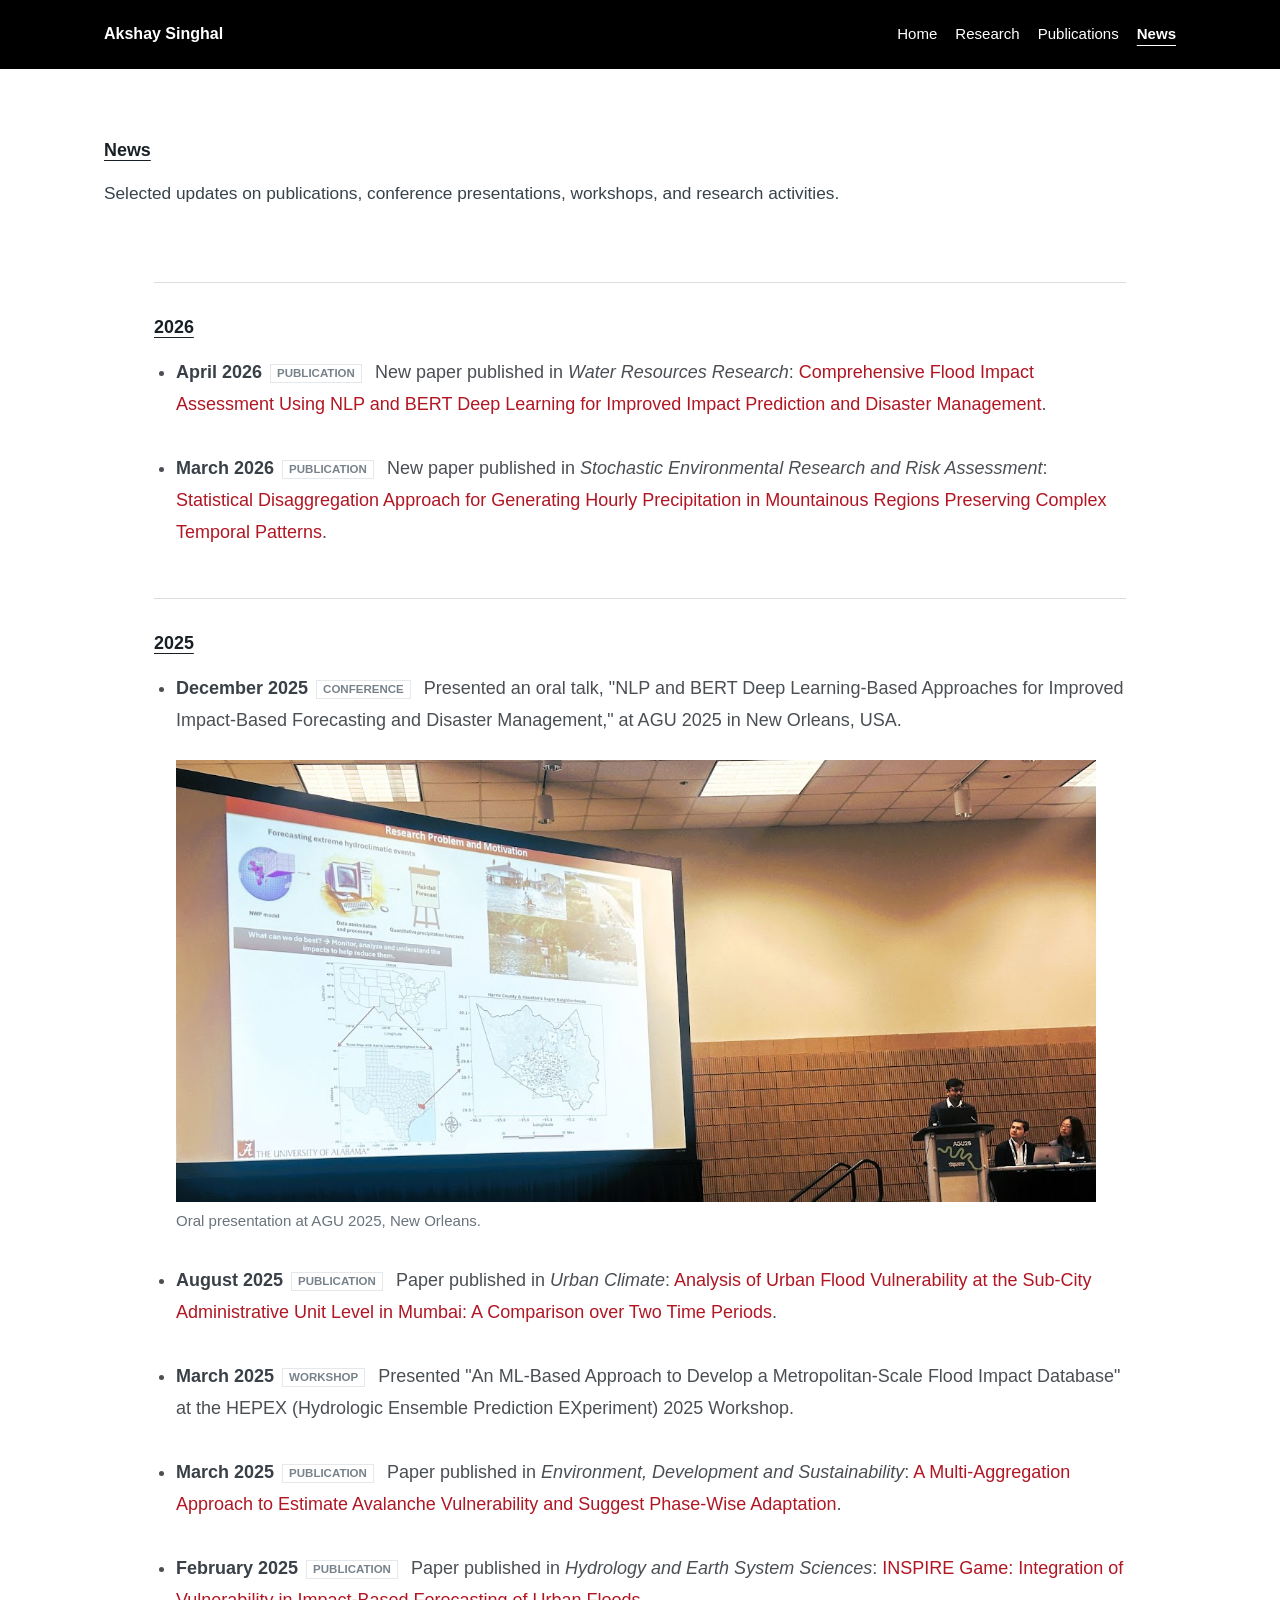
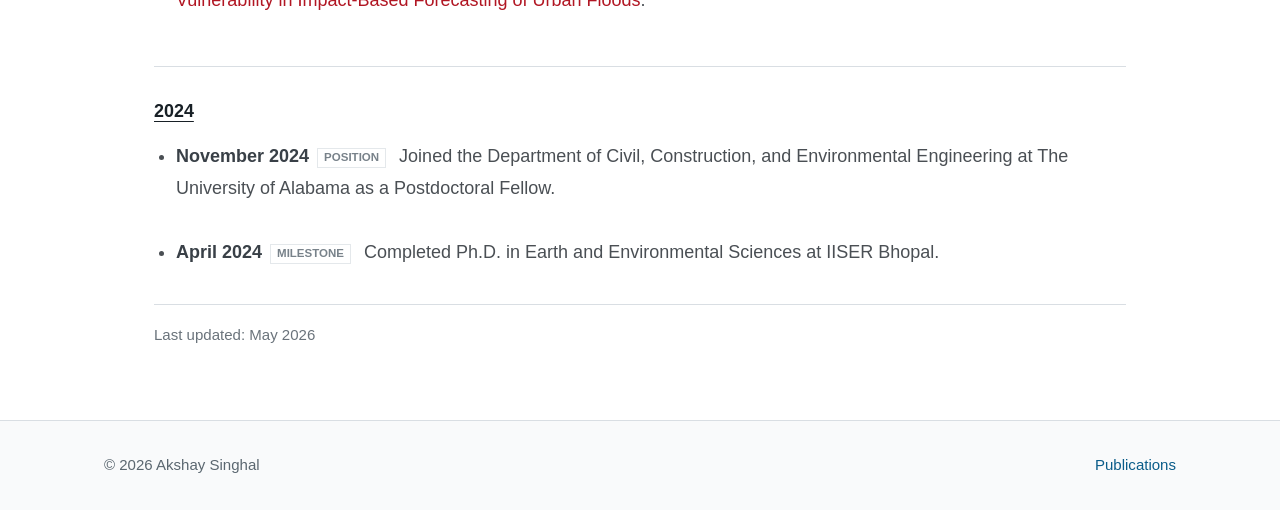
==== news.html @ f8f3eba2 "Add files via upload Initial website deployment" ====
<!DOCTYPE html>
<html lang="en">
<head>
  <meta charset="utf-8">
  <meta name="viewport" content="width=device-width, initial-scale=1">
  <meta name="description" content="News and updates from Akshay Singhal.">
  <title>News | Akshay Singhal</title>
  <link rel="stylesheet" href="assets/css/style.css">
  <style>
    body {
      color: #4a4f54;
    }

    .page-title {
      padding-bottom: 24px;
    }

    .page-title h1,
    .news-year {
      color: var(--text);
      font-size: 1.12rem;
      font-weight: 700;
      text-decoration: underline;
      text-underline-offset: 4px;
    }

    .news-year {
      margin: 50px 0 18px;
      padding-top: 34px;
      border-top: 1px solid var(--rule);
    }

    .news-list {
      max-width: 980px;
      margin: 0;
      padding-left: 22px;
      font-size: 1.125rem;
      line-height: 1.78;
    }

    .news-list li {
      margin-bottom: 32px;
    }

    .news-date {
      color: #394047;
      font-weight: 700;
    }

    .news-label {
      display: inline-block;
      margin: 0 8px;
      padding: 0 6px;
      border: 1px solid #e4e8eb;
      color: #78828a;
      font-size: 0.72rem;
      font-weight: 700;
      line-height: 1.5;
      text-transform: uppercase;
      vertical-align: 1px;
    }

    .news-list a {
      color: #b11623;
    }

    .news-list a:hover,
    .news-list a:focus {
      color: #7f0f19;
    }

    .news-photo {
      margin: 24px 0 10px;
      max-width: 920px;
    }

    .news-content {
      max-width: 1020px;
    }

    .news-photo img {
      display: block;
      width: 100%;
      height: auto;
    }

    .news-photo figcaption {
      margin-top: 8px;
      color: #6a737b;
      font-size: 0.94rem;
      line-height: 1.45;
    }

    .last-updated {
      margin: 36px 0 0;
      padding-top: 18px;
      border-top: 1px solid var(--rule);
      color: #6a737b;
      font-size: 0.94rem;
    }
  </style>
</head>
<body>
  <header class="site-header">
    <nav class="nav" aria-label="Primary navigation">
      <a class="brand" href="index.html">Akshay Singhal</a>
      <div class="nav-links">
        <a href="index.html">Home</a>
        <a href="research.html">Research</a>
        <a href="publications.html">Publications</a>
        <a href="news.html" aria-current="page">News</a>
      </div>
    </nav>
  </header>

  <main>
    <section class="page-title">
      <h1>News</h1>
      <p>Selected updates on publications, conference presentations, workshops, and research activities.</p>
    </section>

    <div class="content news-content">
      <h2 class="news-year">2026</h2>
      <ul class="news-list">
        <li>
          <span class="news-date">April 2026</span><span class="news-label">Publication</span> New paper published in <em>Water Resources Research</em>: <a href="https://agupubs.onlinelibrary.wiley.com/doi/full/10.1029/2025WR041451">Comprehensive Flood Impact Assessment Using NLP and BERT Deep Learning for Improved Impact Prediction and Disaster Management</a>.
        </li>
        <li>
          <span class="news-date">March 2026</span><span class="news-label">Publication</span> New paper published in <em>Stochastic Environmental Research and Risk Assessment</em>: <a href="https://doi.org/10.1007/s00477-026-03179-1">Statistical Disaggregation Approach for Generating Hourly Precipitation in Mountainous Regions Preserving Complex Temporal Patterns</a>.
        </li>
      </ul>

      <h2 class="news-year">2025</h2>
      <ul class="news-list">
        <li>
          <span class="news-date">December 2025</span><span class="news-label">Conference</span> Presented an oral talk, "NLP and BERT Deep Learning-Based Approaches for Improved Impact-Based Forecasting and Disaster Management," at AGU 2025 in New Orleans, USA.
          <figure class="news-photo">
            <img src="assets/images/agu-2025-presentation.jpg" alt="Akshay Singhal presenting at AGU 2025">
            <figcaption>Oral presentation at AGU 2025, New Orleans.</figcaption>
          </figure>
        </li>
        <li>
          <span class="news-date">August 2025</span><span class="news-label">Publication</span> Paper published in <em>Urban Climate</em>: <a href="https://doi.org/10.1016/j.uclim.2025.102536">Analysis of Urban Flood Vulnerability at the Sub-City Administrative Unit Level in Mumbai: A Comparison over Two Time Periods</a>.
        </li>
        <li>
          <span class="news-date">March 2025</span><span class="news-label">Workshop</span> Presented "An ML-Based Approach to Develop a Metropolitan-Scale Flood Impact Database" at the HEPEX (Hydrologic Ensemble Prediction EXperiment) 2025 Workshop.
        </li>
        <li>
          <span class="news-date">March 2025</span><span class="news-label">Publication</span> Paper published in <em>Environment, Development and Sustainability</em>: <a href="https://doi.org/10.1007/s10668-025-06015-8">A Multi-Aggregation Approach to Estimate Avalanche Vulnerability and Suggest Phase-Wise Adaptation</a>.
        </li>
        <li>
          <span class="news-date">February 2025</span><span class="news-label">Publication</span> Paper published in <em>Hydrology and Earth System Sciences</em>: <a href="https://doi.org/10.5194/hess-29-947-2025">INSPIRE Game: Integration of Vulnerability in Impact-Based Forecasting of Urban Floods</a>.
        </li>
      </ul>

      <h2 class="news-year">2024</h2>
      <ul class="news-list">
        <li>
          <span class="news-date">November 2024</span><span class="news-label">Position</span> Joined the Department of Civil, Construction, and Environmental Engineering at The University of Alabama as a Postdoctoral Fellow.
        </li>
        <li>
          <span class="news-date">April 2024</span><span class="news-label">Milestone</span> Completed Ph.D. in Earth and Environmental Sciences at IISER Bhopal.
        </li>
      </ul>

      <p class="last-updated">Last updated: May 2026</p>
    </div>
  </main>

  <footer class="site-footer">
    <div class="footer-inner">
      <p>&copy; 2026 Akshay Singhal</p>
      <p><a href="publications.html">Publications</a></p>
    </div>
  </footer>
</body>
</html>
---- assets/css/style.css ----
:root {
  --bg: #ffffff;
  --surface: #f6f7f8;
  --surface-strong: #eef1f3;
  --text: #182026;
  --muted: #5b6770;
  --rule: #d9dee3;
  --accent: #0b5e6b;
  --accent-dark: #083f49;
  --link: #0a5c89;
  --max-width: 1120px;
  --nav-height: 68px;
}

* {
  box-sizing: border-box;
}

html {
  scroll-behavior: smooth;
}

body {
  margin: 0;
  color: var(--text);
  background: var(--bg);
  font-family: Arial, Helvetica, "Source Sans Pro", sans-serif;
  font-weight: 400;
  font-size: 16px;
  line-height: 1.65;
}

button,
input,
textarea,
select,
h1,
h2,
h3,
.brand,
.button {
  font-family: inherit;
}

a {
  color: var(--link);
  text-decoration: none;
}

a:hover,
a:focus {
  color: var(--accent-dark);
  text-decoration: underline;
}

.site-header {
  position: fixed;
  inset: 0 0 auto 0;
  z-index: 20;
  background: #000;
  border-bottom: 1px solid #000;
  backdrop-filter: blur(10px);
}

.nav {
  max-width: var(--max-width);
  height: var(--nav-height);
  margin: 0 auto;
  padding: 0 24px;
  display: flex;
  align-items: center;
  justify-content: space-between;
  gap: 24px;
}

.brand {
  color: #fff;
  font-weight: 700;
  letter-spacing: 0;
  white-space: nowrap;
}

.nav-links {
  display: flex;
  align-items: center;
  justify-content: flex-end;
  flex-wrap: wrap;
  gap: 4px 18px;
  font-size: 0.94rem;
}

.nav-links a {
  color: #fff;
}

.nav-links a[aria-current="page"],
.nav-links a:hover {
  color: #fff;
}

.nav-links a[aria-current="page"] {
  font-weight: 700;
  text-decoration: underline;
  text-underline-offset: 6px;
}

main {
  padding-top: var(--nav-height);
}

.section,
.hero,
.page-title {
  max-width: var(--max-width);
  margin: 0 auto;
  padding: 72px 24px;
}

.hero {
  min-height: 76vh;
  display: grid;
  grid-template-columns: minmax(0, 1.25fr) minmax(260px, 0.75fr);
  align-items: center;
  gap: 56px;
}

.eyebrow {
  margin: 0 0 12px;
  color: var(--accent);
  font-size: 0.78rem;
  font-weight: 700;
  letter-spacing: 0.1em;
  text-transform: uppercase;
}

h1,
h2,
h3 {
  margin: 0;
  line-height: 1.18;
  letter-spacing: 0;
}

h1 {
  max-width: 860px;
  font-size: clamp(2.4rem, 5vw, 4.6rem);
  font-weight: 700;
}

h2 {
  font-size: clamp(1.65rem, 3vw, 2.25rem);
  margin-bottom: 18px;
}

h3 {
  font-size: 1.12rem;
  margin-bottom: 10px;
}

.lead {
  max-width: 820px;
  margin: 22px 0 0;
  color: #37424a;
  font-size: 1.16rem;
  line-height: 1.75;
}

.hero-actions {
  display: flex;
  flex-wrap: wrap;
  gap: 12px;
  margin-top: 30px;
}

.button {
  display: inline-flex;
  align-items: center;
  justify-content: center;
  min-height: 44px;
  padding: 10px 18px;
  border: 1px solid var(--accent);
  border-radius: 4px;
  background: var(--accent);
  color: #fff;
  font-weight: 700;
}

.button:hover,
.button:focus {
  background: var(--accent-dark);
  color: #fff;
  text-decoration: none;
}

.button.secondary {
  background: transparent;
  color: var(--accent-dark);
}

.button.secondary:hover,
.button.secondary:focus {
  background: var(--surface-strong);
  color: var(--accent-dark);
}

.portrait-panel {
  border-left: 4px solid var(--accent);
  padding: 28px;
  background: var(--surface);
}

.portrait-mark {
  width: 116px;
  height: 116px;
  display: grid;
  place-items: center;
  margin-bottom: 22px;
  border-radius: 50%;
  background: linear-gradient(135deg, #0b5e6b, #8aa4aa);
  color: #fff;
  font-size: 2rem;
  font-weight: 700;
}

.meta-list {
  list-style: none;
  padding: 0;
  margin: 18px 0 0;
}

.meta-list li {
  padding: 8px 0;
  border-top: 1px solid var(--rule);
}

.band {
  background: var(--surface);
  border-top: 1px solid var(--rule);
  border-bottom: 1px solid var(--rule);
}

.grid {
  display: grid;
  grid-template-columns: repeat(3, minmax(0, 1fr));
  gap: 22px;
}

.grid.two {
  grid-template-columns: repeat(2, minmax(0, 1fr));
}

.card,
.publication-card {
  min-height: 100%;
  padding: 24px;
  border: 1px solid var(--rule);
  border-radius: 6px;
  background: #fff;
}

.card p,
.publication-card p {
  margin: 0;
  color: var(--muted);
}

.publication-card {
  display: flex;
  flex-direction: column;
  gap: 10px;
}

.publication-card .journal {
  color: var(--accent);
  font-size: 0.9rem;
  font-weight: 700;
}

.publication-card .authors {
  color: var(--muted);
  font-size: 0.94rem;
}

.publication-card .pub-link {
  margin-top: auto;
  font-weight: 700;
}

.section-header {
  max-width: 820px;
  margin-bottom: 28px;
}

.section-header p {
  margin: 0;
  color: var(--muted);
}

.page-title {
  padding-bottom: 36px;
}

.page-title p {
  max-width: 820px;
  margin: 18px 0 0;
  color: #37424a;
  font-size: 1.08rem;
}

.content {
  max-width: var(--max-width);
  margin: 0 auto;
  padding: 0 24px 72px;
}

.content-narrow {
  max-width: 850px;
}

.split {
  display: grid;
  grid-template-columns: minmax(0, 0.7fr) minmax(280px, 0.3fr);
  gap: 48px;
  align-items: start;
}

.plain-list,
.timeline,
.pub-list {
  padding-left: 20px;
  margin: 14px 0 0;
}

.plain-list li,
.timeline li,
.pub-list li {
  margin-bottom: 10px;
}

.timeline {
  list-style: none;
  padding-left: 0;
}

.timeline li {
  padding: 18px 0;
  border-top: 1px solid var(--rule);
}

.date {
  display: block;
  color: var(--accent);
  font-size: 0.86rem;
  font-weight: 700;
  text-transform: uppercase;
}

.sidebar-box {
  padding: 22px;
  border-top: 4px solid var(--accent);
  background: var(--surface);
}

.tag-list {
  display: flex;
  flex-wrap: wrap;
  gap: 8px;
  padding: 0;
  margin: 18px 0 0;
  list-style: none;
}

.tag-list li {
  padding: 6px 10px;
  border: 1px solid var(--rule);
  border-radius: 999px;
  color: var(--muted);
  background: #fff;
  font-size: 0.9rem;
}

.site-footer {
  border-top: 1px solid var(--rule);
  background: #f9fafb;
}

.footer-inner {
  max-width: var(--max-width);
  margin: 0 auto;
  padding: 32px 24px;
  display: flex;
  justify-content: space-between;
  gap: 18px;
  color: var(--muted);
  font-size: 0.94rem;
}

.footer-inner p {
  margin: 0;
}

@media (max-width: 860px) {
  :root {
    --nav-height: 92px;
  }

  .nav {
    height: var(--nav-height);
    align-items: flex-start;
    flex-direction: column;
    justify-content: center;
    gap: 8px;
  }

  .nav-links {
    justify-content: flex-start;
    gap: 4px 14px;
    font-size: 0.9rem;
  }

  .hero,
  .split,
  .grid,
  .grid.two {
    grid-template-columns: 1fr;
  }

  .hero {
    min-height: auto;
    gap: 32px;
  }
}

@media (max-width: 560px) {
  body {
    font-size: 15px;
  }

  .section,
  .hero,
  .page-title {
    padding: 48px 18px;
  }

  .content {
    padding: 0 18px 52px;
  }

  .card,
  .publication-card,
  .portrait-panel {
    padding: 20px;
  }

  .footer-inner {
    flex-direction: column;
    padding: 28px 18px;
  }
}
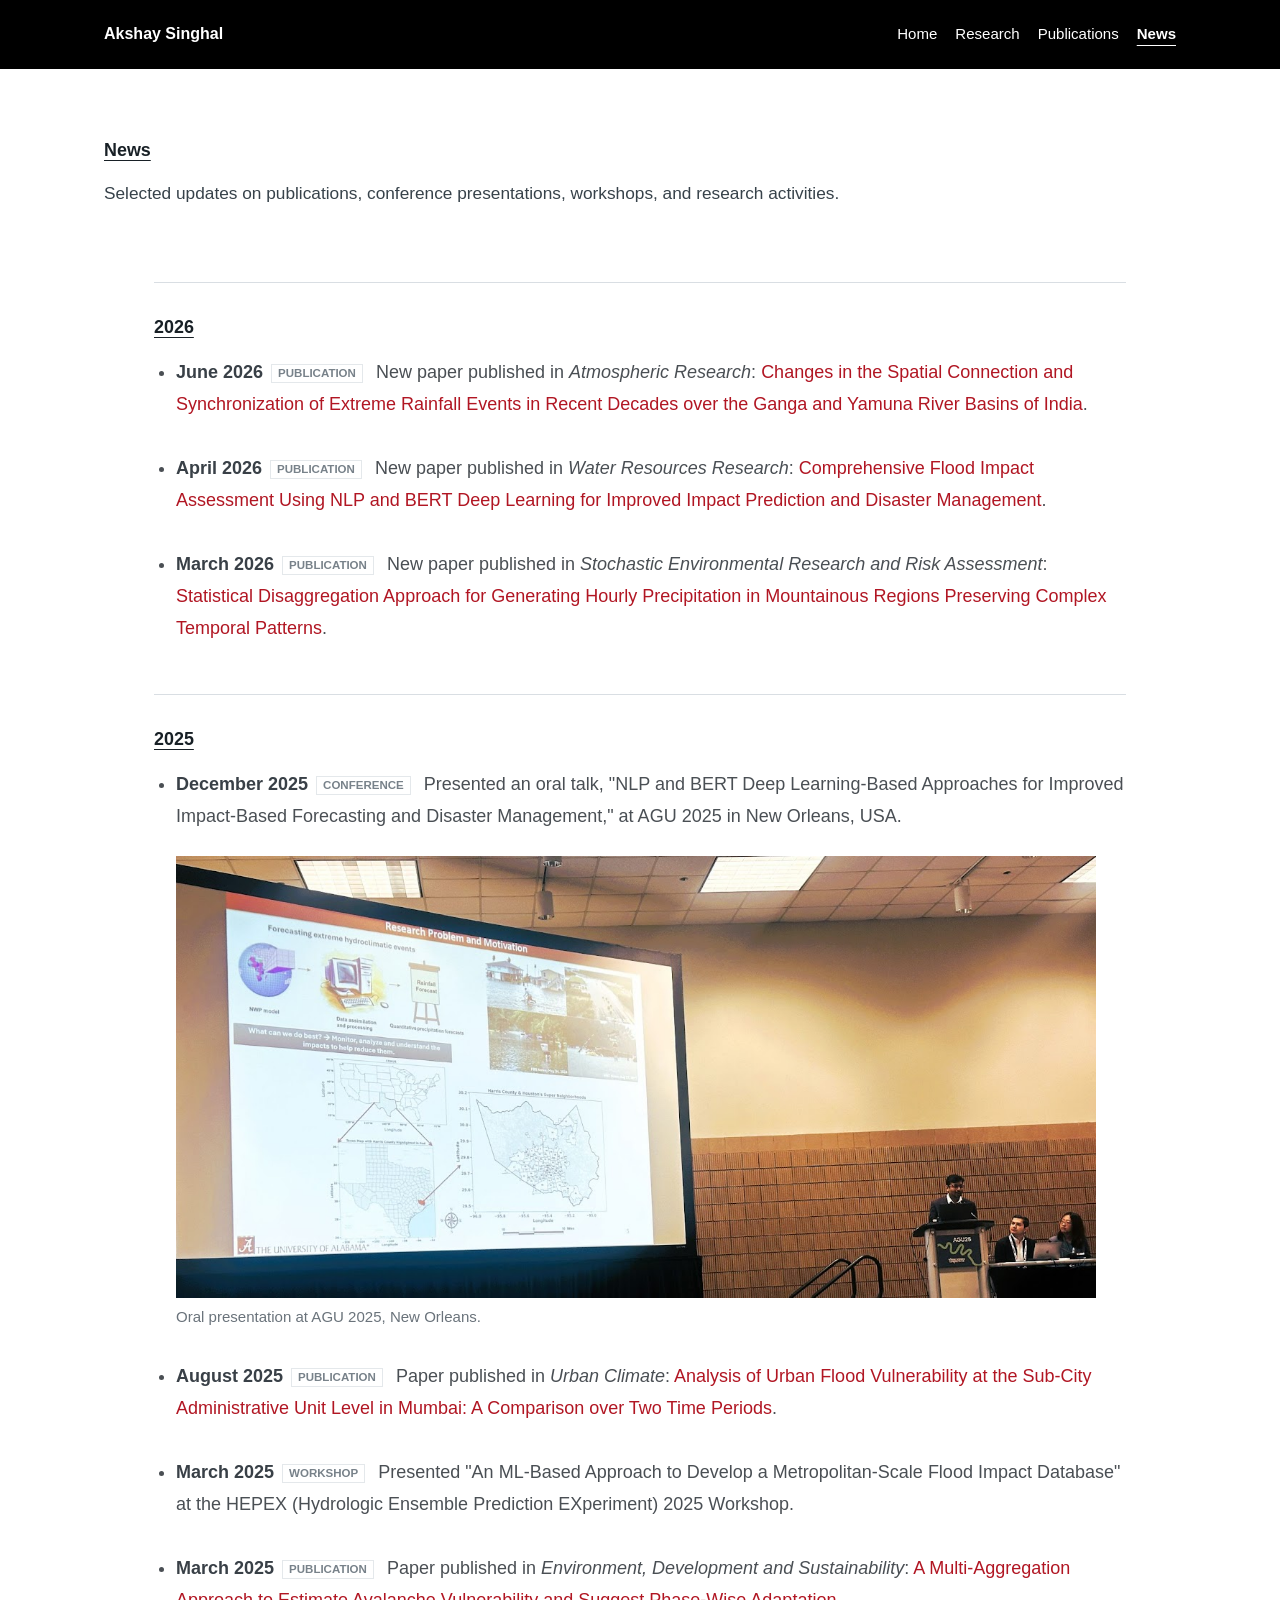
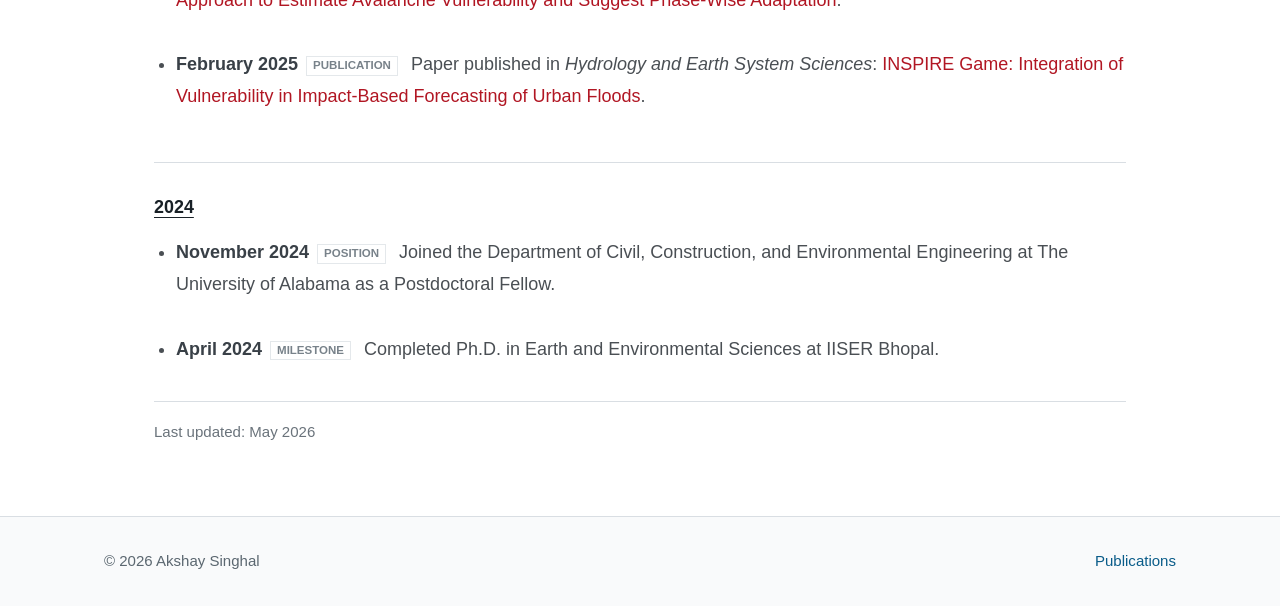
==== commit 0be26f8b: "Update news.html" ====
--- a/news.html
+++ b/news.html
@@ -123,6 +123,9 @@
       <h2 class="news-year">2026</h2>
       <ul class="news-list">
         <li>
+          <span class="news-date">June 2026</span><span class="news-label">Publication</span> New paper published in <em>Atmospheric Research</em>: <a href="https://doi.org/10.1016/j.atmosres.2026.109170">Changes in the Spatial Connection and Synchronization of Extreme Rainfall Events in Recent Decades over the Ganga and Yamuna River Basins of India</a>.
+        </li>
+        <li>
           <span class="news-date">April 2026</span><span class="news-label">Publication</span> New paper published in <em>Water Resources Research</em>: <a href="https://agupubs.onlinelibrary.wiley.com/doi/full/10.1029/2025WR041451">Comprehensive Flood Impact Assessment Using NLP and BERT Deep Learning for Improved Impact Prediction and Disaster Management</a>.
         </li>
         <li>
@@ -175,3 +178,4 @@
   </footer>
 </body>
 </html>
+
